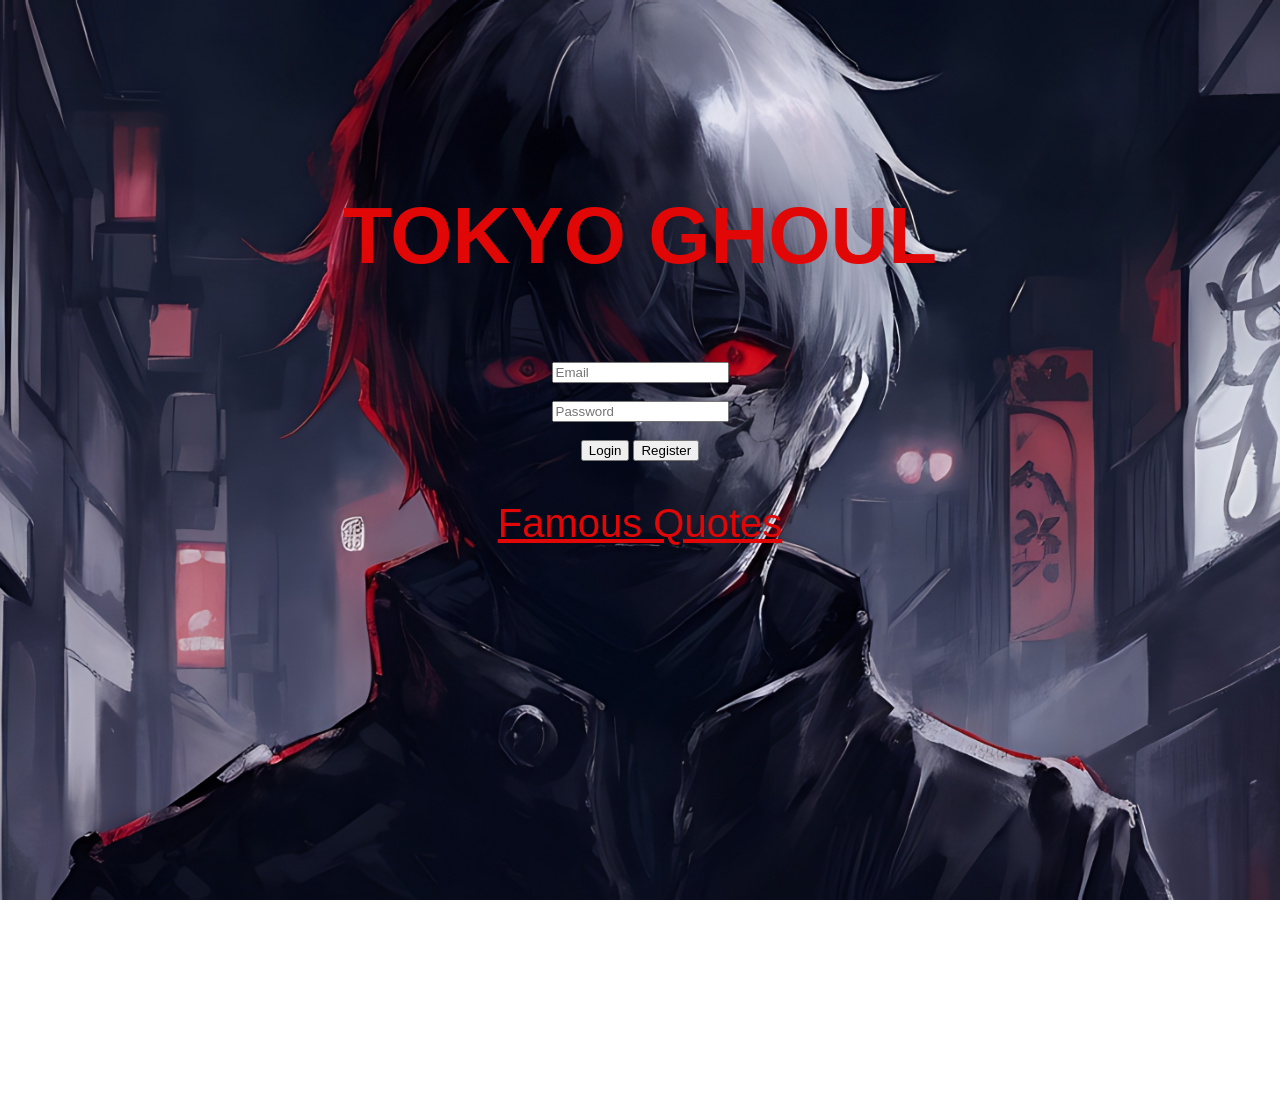
==== index.html @ b4fab34b "Initial commit" ====
<!DOCTYPE html>
<html lang="en">
<head>
    <meta charset="UTF-8">
    <meta name="viewport" content="width=device-width, initial-scale=1.0">
    <title>Document</title>
    <link rel="stylesheet" href="styles.css">
    <link rel="shortcut icon" href="https://i.pinimg.com/originals/53/70/77/537077c86c99c266bc5e5ed77ac032b3.jpg" type="image/x-icon">
</head>
<body id="b1">
    <div class="c2">
    <h1>
        TOKYO GHOUL 
    </h1>
    
    <form>
        <input type="email" name="email" placeholder="Email" required><br><br>
        <input type="password" name="password" placeholder="Password" required><br><br>
        <input type="submit" value="Login">
        <input type="button" value="Register" onClick="navigateWithAudio('register.html')">
    </form>
    <div id="q1"><a href="f.html" onclick="navigateWithAudio('f.html'); return false;">Famous Quotes</a></div>
    </div>
    <audio id="bgAudio" src="WhatsApp Audio 2024-07-28 at 00.34.17_58bc8693.mp3" loop="loop"></audio>
    <script>
        // Restore audio position
        const audio = document.getElementById('bgAudio');
        const savedTime = localStorage.getItem('audioTime');
        if (savedTime) {
            audio.currentTime = parseFloat(savedTime);
        }
        audio.play().catch(e => console.log("Auto-play prevented:", e));
        
        // Save audio position before navigating
        function navigateWithAudio(url) {
            localStorage.setItem('audioTime', audio.currentTime);
            window.location.href = url;
        }
        
        // Update time periodically
        setInterval(() => {
            localStorage.setItem('audioTime', audio.currentTime);
        }, 1000);
    </script>
</body>
</html>
---- styles.css ----
body {
  overflow: hidden; /* Locks scrolling */
}
#q1{
    padding-top: 40px;
    text-align: center;
    font-family: 'Gill Sans', 'Gill Sans MT', Calibri, 'Trebuchet MS', sans-serif;
    font-size: 40px;
    a{
        color: rgb(226, 7, 7);
    }
}
#co{
    display:flex;
    flex-wrap: wrap;
}
#co>div{
    background-color: rgb(226, 7, 7);
    font-size: 20px;
    margin:20px;
    padding:20px;
    width:200px;
}
form{
    text-align: center;
    margin-top: 80px;
}
h1{
    text-align: center;
    color: rgb(226, 7, 7);
    font-family: 'Gill Sans', 'Gill Sans MT', Calibri, 'Trebuchet MS', sans-serif;
    margin-top: 190px;
    font-size: 80px;
}
h2, #b3{
    color:whitesmoke;
}
#b1{
    background-image: url('2048.jpg');
    background-size: cover;
    background-repeat: no-repeat;
    background-position: center;
    background-attachment: fixed;
    min-height: 100vh;
}
#b2{
    background-image: url('1d23d0ccbb4b1b1ad2b8537382ec010b.jpg');
    background-size: cover;
    background-repeat: no-repeat;
    background-position: center;
    background-attachment: fixed;
    min-height: 100vh;
    font-family: 'Gill Sans', 'Gill Sans MT', Calibri, 'Trebuchet MS', sans-serif;
}
#b3{
    background-color: black;
}
.container {
    width: 300px;
    margin: 50px auto;
    text-align: center;
}
.c1{input[type="text"], input[type="email"], input[type="password"] {
    width: 100%;
    height: 40px;
    margin-bottom: 20px;
    padding: 10px;
    border: 1px solid #ccc;
    border-radius: 5px;
}}
input[type="number"] {
    width: 100%;
    height: 40px;
    margin-bottom: 20px;
    padding: 10px;
    border: 1px solid #ccc;
    border-radius: 5px;
}
button[type="submit"] {
    width: calc(100% + 20px);
    height: 40px;
    background-color: grey;
    color: #fff;
    padding: 10px;
    border: none;
    border-radius: 5px;
    cursor: pointer;
}
button[type="submit"]:hover {
    background-color: black;
}
@media (max-width: 1000px){
    #b1, #b2{
        background-color:black;
        background-image: none;
        transition: 1s ease-out;
    }
}
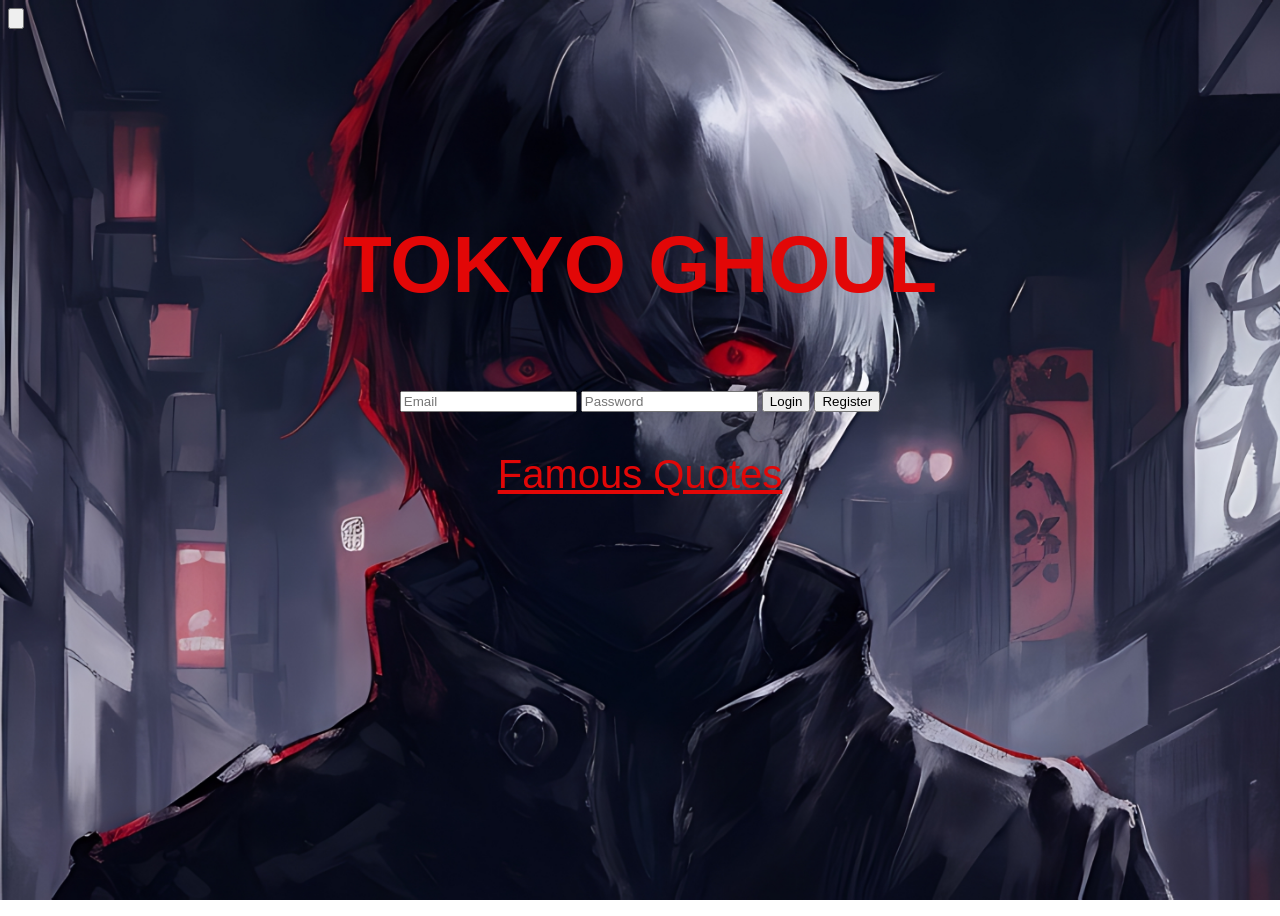
==== commit 729413a4: "Update index.html" ====
--- a/index.html
+++ b/index.html
@@ -3,44 +3,65 @@
 <head>
     <meta charset="UTF-8">
     <meta name="viewport" content="width=device-width, initial-scale=1.0">
-    <title>Document</title>
+    <title>TOKYO GHOUL Login</title>
     <link rel="stylesheet" href="styles.css">
     <link rel="shortcut icon" href="https://i.pinimg.com/originals/53/70/77/537077c86c99c266bc5e5ed77ac032b3.jpg" type="image/x-icon">
 </head>
 <body id="b1">
+    <button class="mute-btn" id="muteBtn" aria-label="Mute audio">
+        <!-- SVG icon inserted by JS -->
+    </button>
     <div class="c2">
-    <h1>
-        TOKYO GHOUL 
-    </h1>
-    
-    <form>
-        <input type="email" name="email" placeholder="Email" required><br><br>
-        <input type="password" name="password" placeholder="Password" required><br><br>
-        <input type="submit" value="Login">
-        <input type="button" value="Register" onClick="navigateWithAudio('register.html')">
-    </form>
-    <div id="q1"><a href="f.html" onclick="navigateWithAudio('f.html'); return false;">Famous Quotes</a></div>
+        <h1>
+            TOKYO GHOUL 
+        </h1>
+        <form>
+            <input type="email" name="email" placeholder="Email" required>
+            <input type="password" name="password" placeholder="Password" required>
+            <input type="submit" value="Login">
+            <input type="button" value="Register" onClick="navigateWithAudio('register.html')">
+        </form>
+        <div id="q1"><a href="f.html" onclick="navigateWithAudio('f.html'); return false;">Famous Quotes</a></div>
     </div>
     <audio id="bgAudio" src="WhatsApp Audio 2024-07-28 at 00.34.17_58bc8693.mp3" loop="loop"></audio>
     <script>
+        // Audio control and mute button logic
+        const audio = document.getElementById('bgAudio');
+        const muteBtn = document.getElementById('muteBtn');
+        // Proper SVGs for mute/unmute
+        const iconUnmuted = `<svg viewBox="0 0 24 24"><path d="M3 9v6h4l5 5V4L7 9H3zm13.5 3c0-1.77-1.02-3.29-2.5-4.03v8.06c1.48-.74 2.5-2.26 2.5-4.03zm2.5 0c0 2.76-1.68 5.1-4.07 6.11l1.43 1.43C19.07 18.28 21 15.41 21 12s-1.93-6.28-4.14-7.54l-1.43 1.43C17.32 6.9 19 9.24 19 12z"/></svg>`;
+        const iconMuted = `<svg viewBox="0 0 24 24"><path d="M16.5 12c0 .47-.15.92-.45 1.29l2.11 2.11c.53-.81.84-1.77.84-2.82 0-3.31-2.69-6-6-6v2c2.21 0 4 1.79 4 4zm3.27 6.73L4.27 3 3 4.27l5 5H3v4h4l5 5v-3.73l7.73 7.73zM12 19c1.63 0 3.13-.61 4.24-1.59l1.46 1.46c.39.39 1.02.39 1.41 0 .39-.39.39-1.02 0-1.41l-1.46-1.46A6.978 6.978 0 0 0 12 19z"/></svg>`;
         // Restore audio position
-        const audio = document.getElementById('bgAudio');
         const savedTime = localStorage.getItem('audioTime');
         if (savedTime) {
             audio.currentTime = parseFloat(savedTime);
         }
+        // Restore mute state
+        let isMuted = localStorage.getItem('audioMuted') === 'true';
+        audio.muted = isMuted;
+        updateMuteIcon();
         audio.play().catch(e => console.log("Auto-play prevented:", e));
-        
+        // Mute button toggle
+        muteBtn.addEventListener('click', function() {
+            isMuted = !audio.muted;
+            audio.muted = isMuted;
+            localStorage.setItem('audioMuted', isMuted);
+            updateMuteIcon();
+        });
+        function updateMuteIcon() {
+            muteBtn.classList.toggle('muted', audio.muted);
+            muteBtn.innerHTML = audio.muted ? iconMuted : iconUnmuted;
+        }
         // Save audio position before navigating
         function navigateWithAudio(url) {
             localStorage.setItem('audioTime', audio.currentTime);
+            localStorage.setItem('audioMuted', audio.muted);
             window.location.href = url;
         }
-        
         // Update time periodically
         setInterval(() => {
             localStorage.setItem('audioTime', audio.currentTime);
         }, 1000);
     </script>
 </body>
-</html>+</html>
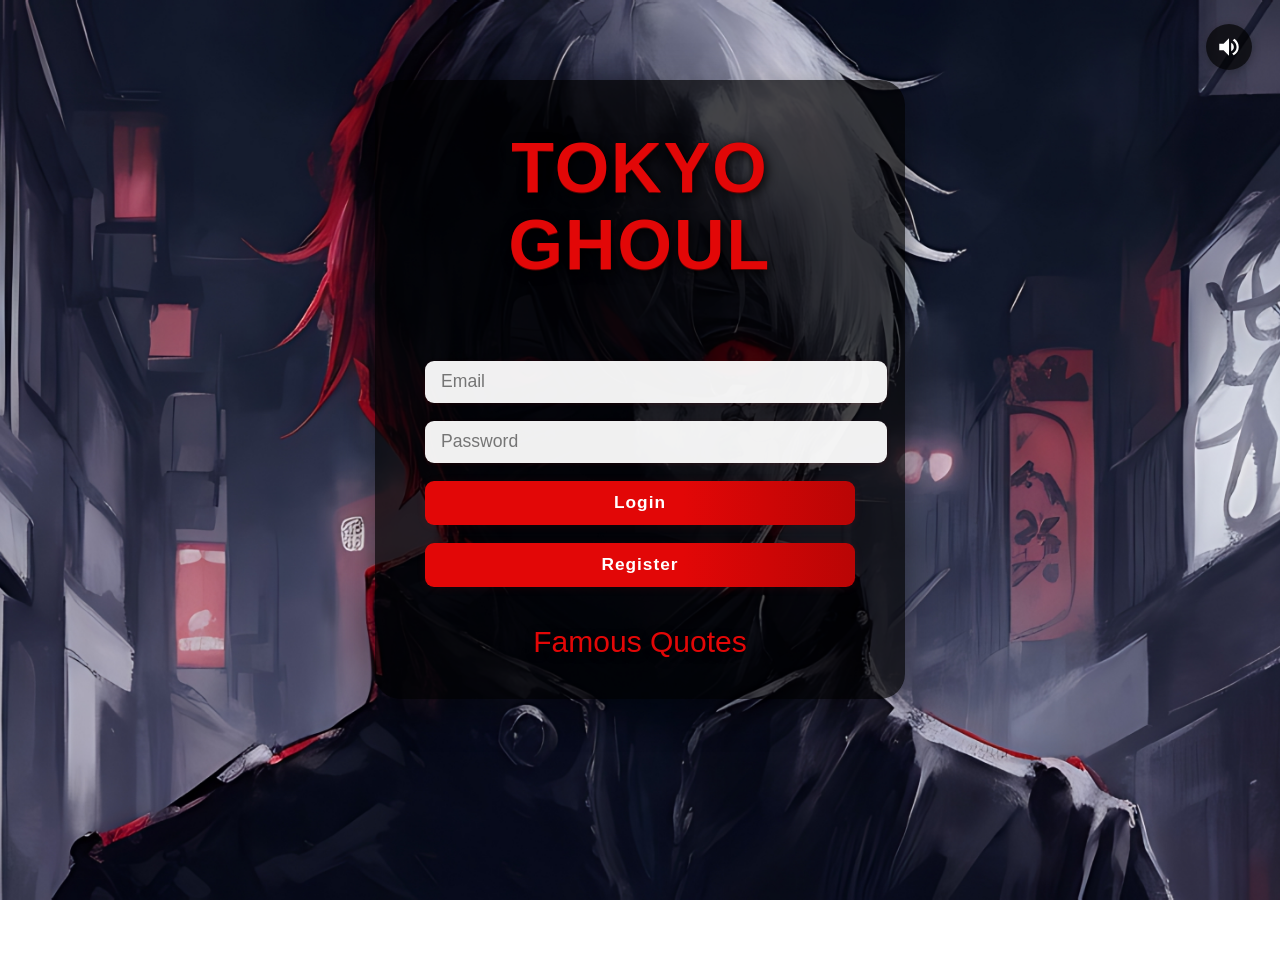
==== commit 9d377230: "Add files via upload" ====
--- a/index.html
+++ b/index.html
@@ -64,4 +64,4 @@
         }, 1000);
     </script>
 </body>
-</html>
+</html>
--- a/styles.css
+++ b/styles.css
@@ -1,5 +1,86 @@
 body {
-  overflow: hidden; /* Locks scrolling */
+  margin: 0;
+  padding: 0;
+}
+
+/* Mute button/icon styling */
+.mute-btn {
+    position: fixed;
+    top: 24px;
+    right: 28px;
+    z-index: 1000;
+    background: rgba(0,0,0,0.70);
+    border: none;
+    border-radius: 50%;
+    width: 46px;
+    height: 46px;
+    display: flex;
+    align-items: center;
+    justify-content: center;
+    cursor: pointer;
+    transition: background 0.2s, box-shadow 0.2s;
+    box-shadow: 0 2px 10px #0004;
+}
+.mute-btn:hover {
+    background: #e20707;
+}
+.mute-btn svg {
+    width: 26px;
+    height: 26px;
+    fill: #fff;
+}
+.mute-btn.muted {
+    background: #b90505;
+}
+@media (max-width: 700px) {
+    .mute-btn {
+        top: 10px;
+        right: 10px;
+        width: 38px;
+        height: 38px;
+    }
+    .mute-btn svg {
+        width: 20px;
+        height: 20px;
+    }
+}
+
+/* --- Quotes Styling --- */
+.quotes-header {
+    text-align: center;
+    margin-top: 40px;
+}
+.quotes-header h2 {
+    color: #e20707;
+    font-size: 2.5rem;
+    font-family: 'Gill Sans', 'Gill Sans MT', Calibri, 'Trebuchet MS', sans-serif;
+    letter-spacing: 2px;
+    margin-bottom: 30px;
+}
+.quotes-container {
+    display: flex;
+    flex-wrap: wrap;
+    justify-content: center;
+    gap: 30px;
+    margin: 0 auto;
+    max-width: 1200px;
+    padding: 30px 10px 0 10px;
+}
+#co>div, .quotes-container>div {
+    background: rgba(226, 7, 7, 0.9);
+    color: #fff;
+    font-size: 20px;
+    margin: 10px;
+    padding: 28px 32px;
+    width: 320px;
+    border-radius: 18px;
+    box-shadow: 0 4px 30px rgba(0,0,0,0.20);
+    text-align: center;
+    transition: transform 0.2s;
+}
+#co>div:hover, .quotes-container>div:hover {
+    transform: scale(1.04) rotate(-1deg);
+    background: #b90505;
 }
 #q1{
     padding-top: 40px;
@@ -10,31 +91,139 @@
         color: rgb(226, 7, 7);
     }
 }
-#co{
-    display:flex;
+
+/* ------- Enhanced Styling for Index & Quotes Pages ------- */
+.c2 {
+    margin: 0 auto;
+    max-width: 430px;
+    background: rgba(0,0,0,0.70);
+    border-radius: 25px;
+    box-shadow: 0 8px 40px rgba(0,0,0,0.44);
+    padding: 50px 50px 40px 50px;
+    margin-top: 80px;
+    display: flex;
+    flex-direction: column;
+    align-items: center;
+}
+
+h1 {
+    text-align: center;
+    color: #e20707;
+    font-family: 'Gill Sans', 'Gill Sans MT', Calibri, 'Trebuchet MS', sans-serif;
+    margin-top: 0;
+    font-size: 70px;
+    letter-spacing: 2px;
+    line-height: 1.1;
+    text-shadow: 2px 3px 12px #000, 0 1px 0 #b90505;
+}
+
+form {
+    text-align: center;
+    margin-top: 30px;
+    width: 100%;
+    display: flex;
+    flex-direction: column;
+    gap: 18px;
+}
+
+form input[type="email"],
+form input[type="password"] {
+    width: 100%;
+    height: 42px;
+    font-size: 1.1rem;
+    border: none;
+    border-radius: 9px;
+    padding: 0 16px;
+    background: rgba(255,255,255,0.94);
+    margin-bottom: 0;
+    box-shadow: 0 1px 4px rgba(226,7,7,0.10);
+    outline: none;
+    transition: box-shadow 0.2s;
+}
+
+form input[type="email"]:focus,
+form input[type="password"]:focus {
+    box-shadow: 0 0 0 2px #e20707;
+}
+
+form input[type="submit"], 
+form input[type="button"], 
+button[type="submit"] {
+    width: 100%;
+    height: 44px;
+    font-size: 1.08rem;
+    background: linear-gradient(90deg, #e20707 60%, #b90505 100%);
+    color: #fff;
+    border: none;
+    border-radius: 9px;
+    cursor: pointer;
+    letter-spacing: 1px;
+    font-weight: 600;
+    box-shadow: 0 1px 9px rgba(226,7,7,0.10);
+    transition: background 0.2s, box-shadow 0.2s;
+    margin-bottom: 0;
+}
+
+form input[type="submit"]:hover, 
+form input[type="button"]:hover, 
+button[type="submit"]:hover {
+    background: linear-gradient(90deg, #b90505 80%, #e20707 100%);
+    box-shadow: 0 2px 12px rgba(226,7,7,0.17);
+}
+
+#q1 {
+    padding-top: 38px;
+    text-align: center;
+    font-size: 30px;
+    font-family: 'Gill Sans', 'Gill Sans MT', Calibri, 'Trebuchet MS', sans-serif;
+}
+#q1 a {
+    color: #e20707;
+    text-decoration: none;
+    transition: color 0.2s, text-shadow 0.2s;
+    text-shadow: 0 2px 8px #000;
+}
+#q1 a:hover {
+    color: #fff;
+    text-shadow: 0 2px 18px #e20707, 0 1px 0 #b90505;
+    letter-spacing: 1.5px;
+}
+
+/* --------- FAMOUS QUOTES PAGE STYLING ----------- */
+#b3 {
+    background: linear-gradient(135deg, #0d0d0d 60%, #e20707 100%);
+    min-height: 100vh;
+    overflow-y: auto;
+}
+#co {
+    display: flex;
     flex-wrap: wrap;
-}
-#co>div{
-    background-color: rgb(226, 7, 7);
-    font-size: 20px;
-    margin:20px;
-    padding:20px;
-    width:200px;
-}
-form{
-    text-align: center;
-    margin-top: 80px;
-}
-h1{
-    text-align: center;
-    color: rgb(226, 7, 7);
-    font-family: 'Gill Sans', 'Gill Sans MT', Calibri, 'Trebuchet MS', sans-serif;
-    margin-top: 190px;
-    font-size: 80px;
-}
-h2, #b3{
-    color:whitesmoke;
-}
+    justify-content: center;
+    gap: 25px;
+    margin-top: 70px;
+    padding-bottom: 40px;
+}
+#co > div {
+    background: rgba(226, 7, 7, 0.93);
+    color: #fff;
+    font-size: 1.2rem;
+    margin: 14px;
+    padding: 38px 30px;
+    width: 340px;
+    border-radius: 18px;
+    box-shadow: 0 8px 44px rgba(0,0,0,0.16);
+    text-align: center;
+    font-family: 'Gill Sans', 'Gill Sans MT', Calibri, 'Trebuchet MS', sans-serif;
+    transition: transform 0.22s, background 0.2s;
+    letter-spacing: 0.2px;
+}
+#co > div:hover {
+    transform: scale(1.06) rotate(-2deg);
+    background: #b90505;
+    color: #ffeaea;
+}
+
+/* -------- Backgrounds for index and register -------- */
 #b1{
     background-image: url('2048.jpg');
     background-size: cover;
@@ -51,23 +240,26 @@
     background-attachment: fixed;
     min-height: 100vh;
     font-family: 'Gill Sans', 'Gill Sans MT', Calibri, 'Trebuchet MS', sans-serif;
+    overflow-y: auto;
 }
 #b3{
     background-color: black;
 }
+
 .container {
     width: 300px;
     margin: 50px auto;
     text-align: center;
 }
-.c1{input[type="text"], input[type="email"], input[type="password"] {
+
+.c1 input[type="text"], .c1 input[type="email"], .c1 input[type="password"] {
     width: 100%;
     height: 40px;
     margin-bottom: 20px;
     padding: 10px;
     border: 1px solid #ccc;
     border-radius: 5px;
-}}
+}
 input[type="number"] {
     width: 100%;
     height: 40px;
@@ -89,10 +281,33 @@
 button[type="submit"]:hover {
     background-color: black;
 }
+
+/* Responsive Design */
 @media (max-width: 1000px){
     #b1, #b2{
         background-color:black;
         background-image: none;
         transition: 1s ease-out;
     }
+    .quotes-container {
+        flex-direction: column;
+        align-items: center;
+        padding: 10px;
+    }
+    .quotes-header h2 {
+        font-size: 2rem;
+    }
+    .c2 {
+        max-width: 98vw;
+        padding: 18px 8px 18px 8px;
+        margin-top: 24px;
+    }
+    h1 {
+        font-size: 2.2rem;
+    }
+    #co > div {
+        width: 96vw;
+        padding: 22px 4vw;
+        font-size: 1.1rem;
+    }
 }
